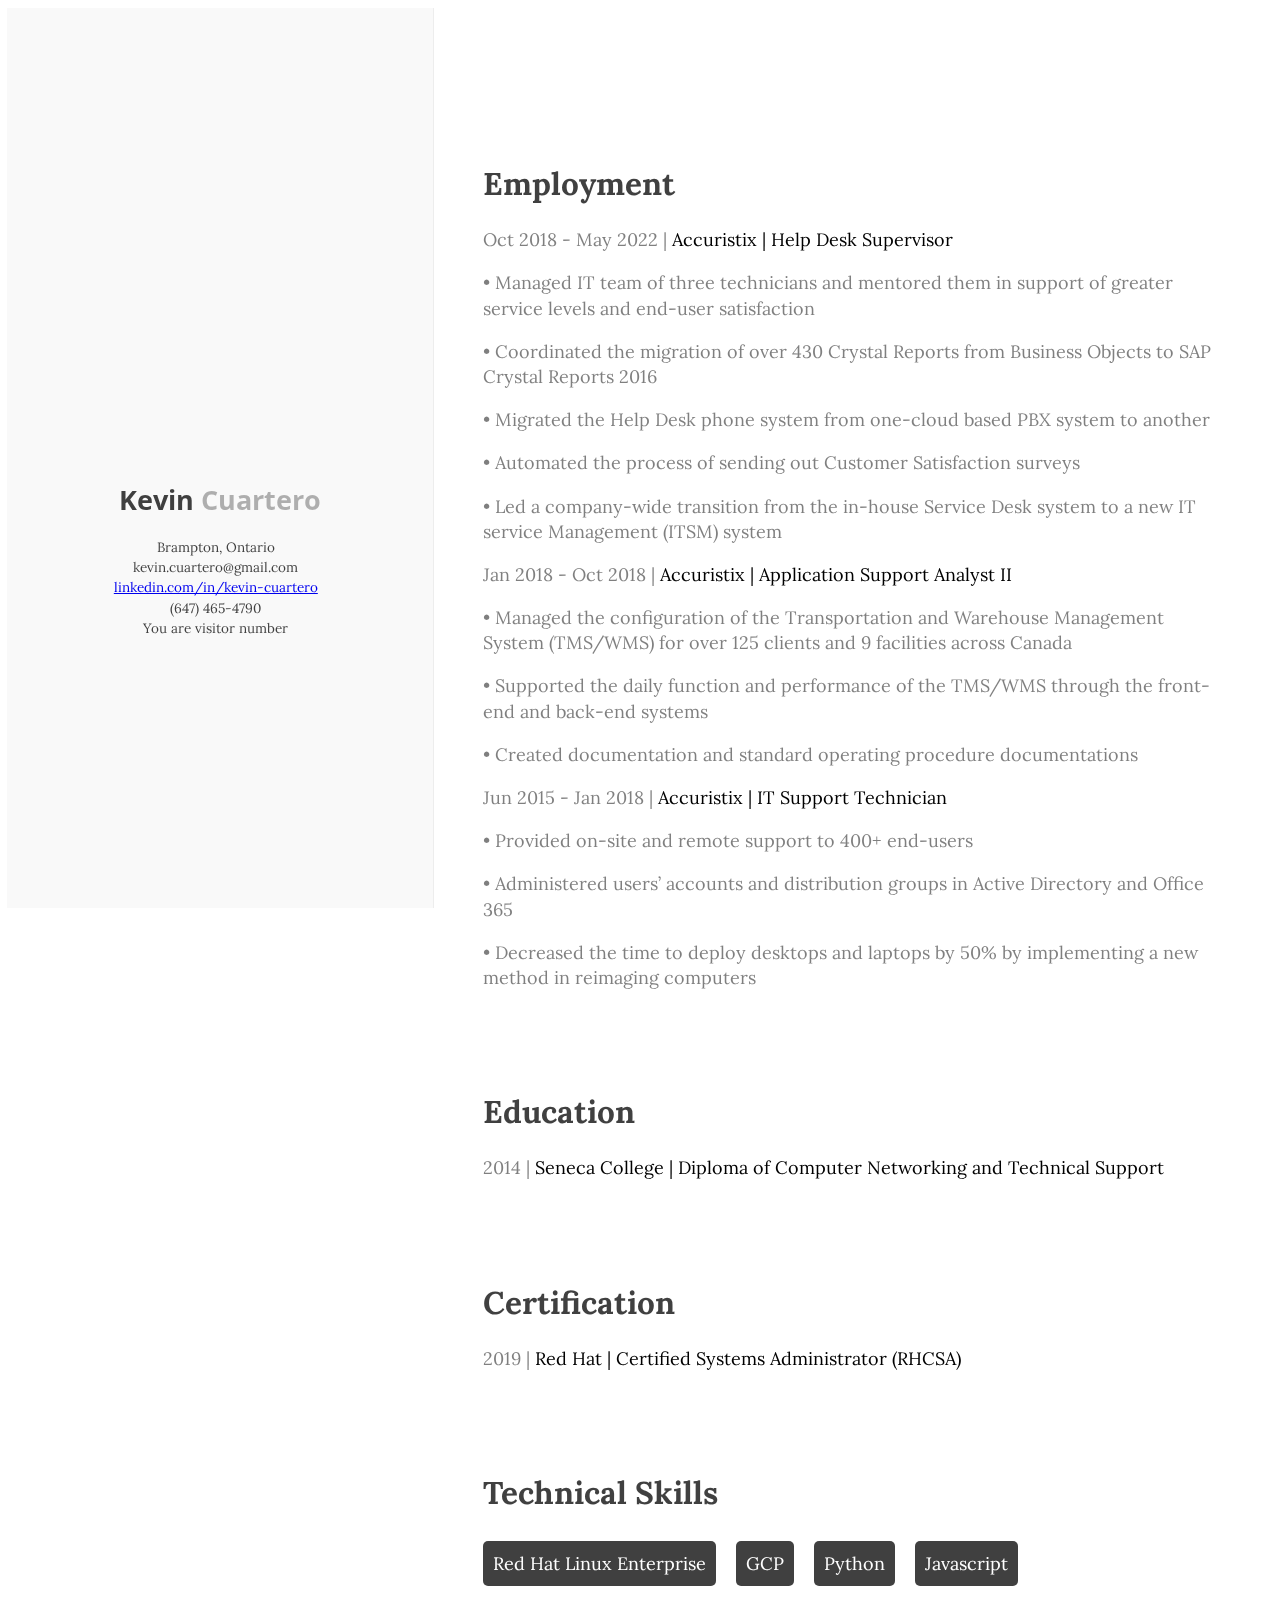
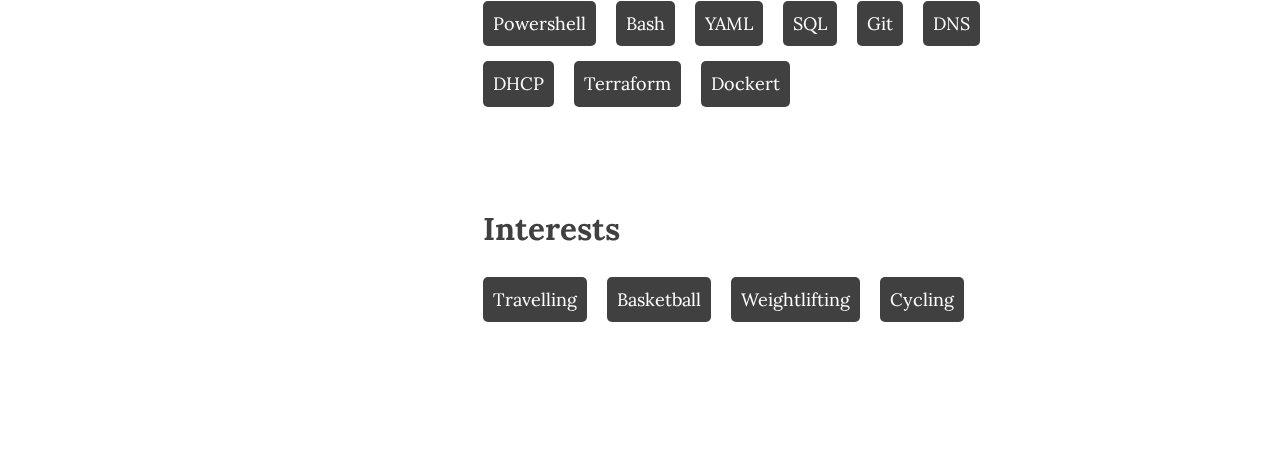
==== index.html @ 577d25b5 "Restructured" ====
<!DOCTYPE html>
<html>
<head>
  <title>Kevin Cuartero | Resume</title>
  <meta charset="utf-8" />
  <link rel='stylesheet' type="text/css" href="style.css" />
  <link href='https://fonts.googleapis.com/css?family=Lora:400,700,400italic|Open+Sans:300,400,500,700|Waiting+for+the+Sunrise|Shadows+Into+Light' rel='stylesheet' type='text/css' >
</head>
<body>

<div class="wrapper clearfix">
<div class="left">
    
    <div class="name-hero">
      
      <div class="me-img"></div>
      
      <div class="name-text">
        
        <h1>Kevin <em>Cuartero</em></h1>
        <p>Brampton, Ontario</p>
        <p>kevin.cuartero@gmail.com</p> 
        <p><a href="https://www.linkedin.com/in/kevin-cuartero">linkedin.com/in/kevin-cuartero</a></p>
        <p>(647) 465-4790</p>
        <p>You are visitor number <a id="count"><a/></p>

      </div>
  
    </div>
    
  </div>
 <div class="right">
    
    <div class="inner">
      <section>
        <h1>Employment</h1>
        <p>Oct 2018 - May 2022 | <em>Accuristix | Help Desk Supervisor</em></p>
        <p>• Managed IT team of three technicians and mentored them in support of greater service levels and end-user satisfaction</p>
        <p>• Coordinated the migration of over 430 Crystal Reports from Business Objects to SAP Crystal Reports 2016</p>
        <p>• Migrated the Help Desk phone system from one-cloud based PBX system to another</p>
        <p>• Automated the process of sending out Customer Satisfaction surveys</p>
        <p>• Led a company-wide transition from the in-house Service Desk system to a new IT service Management (ITSM) system</p>
        <p>Jan 2018 - Oct 2018 | <em>Accuristix | Application Support Analyst II</em></p>
        <p>• Managed the configuration of the Transportation and Warehouse Management System (TMS/WMS) for over 125 clients and 9 facilities across Canada</p>
        <p>• Supported the daily function and performance of the TMS/WMS through the front-end and back-end systems</p>
        <p>• Created documentation and standard operating procedure documentations</p>
        <p>Jun 2015 - Jan 2018 | <em>Accuristix | IT Support Technician</em></p>
        <p>• Provided on-site and remote support to 400+ end-users</p>
        <p>• Administered users’ accounts and distribution groups in Active Directory and Office 365</p>
        <p>• Decreased the time to deploy desktops and laptops by 50% by implementing a new method in reimaging computers</p>
      </section>
      <section>
          <h1>Education</h1>
          <p>2014 | <em>Seneca College | Diploma of Computer Networking and Technical Support</em></p>
      </section>
      <section>
          <h1>Certification</h1>
          <p>2019 | <em>Red Hat | Certified Systems Administrator (RHCSA)</em></p>
      </section>
      <section>
        <h1>Technical Skills</h1>
        <ul class="skill-set">
          <li>Red Hat Linux Enterprise</li>
          <li>GCP</li>
          <li>Python</li>
          <li>Javascript</li>
          <li>Powershell</li>
          <li>Bash</li>
          <li>YAML</li>
          <li>SQL</li>
          <li>Git</li>
          <li>DNS</li>
          <li>DHCP</li>
          <li>Terraform</li>
          <li>Dockert</li>
        </ul>
      </section>
            <section>
        <h1>Interests</h1>
        <ul class="skill-set">
          <li>Travelling</li>
          <li>Basketball</li>
          <li>Weightlifting</li>
          <li>Cycling</li>
        </ul>
      </section>
    </div>
    
  </div>
  
</div>

<script src="updateVisitorCount.js"></script>

</body>

</html>
---- style.css ----
*, *:before, *:after {
  -moz-box-sizing: border-box; -webkit-box-sizing: border-box; box-sizing: border-box;
 }

html
{
	font-size:100%;
}

body
{
	-webkit-font-smoothing:antialiased;
	color:#333332;
	font-family:Lora, serif;
	font-size:18px;
	font-weight:400;
	line-height:1.4;
	text-rendering:optimizeLegibility;
}

.skill-set li:hover
{
	background:#3498db;
}

h1
{
	color:rgba(0,0,0,.75);
}

.wrapper
{
	height:100%;
}

.left
{
	background-color:rgba(0,0,0,.025);
	border-right:1px solid rgba(0,0,0,.05);
	float:right;
	height:100%;
	margin-left:-1px;
	min-width:256px;
	position:fixed;
	width:33.33%;
  
}

.right
{
	float:right;
	height:100%;
	position:relative;
	width:66.66%;
}


.name-hero
{
	background:rgba(0,0,0,.001);
	bottom:0;
	height:290px;
	left:0;
	margin:auto;
	position:absolute;
	right:0;
	top:0;
	width:85%;
}

.me-img
{
	background:url(https://media-exp1.licdn.com/dms/image/C4E03AQGnLq_IB_mf8Q/profile-displayphoto-shrink_400_400/0/1631022739752?e=1648684800&v=beta&t=eICUjHeH_g9GQEItmEMK1j2gCADwqfjrlccSD_5za58) no-repeat center center ;
	background-size:100%;
  background-position:0px;
	border-radius:100%;
	height:150px;
	margin:0 auto;
	position:relative;
	width:150px;
}

.name-hero h1
{
	font-family:Open Sans, sans-serif;
	font-size:1.5em;
	text-align:center;
}

.name-hero h1 em
{
	color:rgba(0,0,0,.3);
	font-style:normal;
	font-weight:700;
}

.name-hero p
{
	color:rgba(0,0,0,.75);
	font-size:.75em;
	line-height:1.5;
	margin:0 8px 0 0;
	text-align:center;
}

.name-hero .name-text
{
	margin:0 auto;
	width:85%;
}

.inner
{
	margin:0 auto;
	max-width:975px;
	padding:3em;
}

.inner h1
{
	font-size:1.75em;
}

.inner p
{
	color:rgba(0,0,0,.5);
}

.inner p em
{
	color:rgba(0,0,0,1);
	font-style:normal;
}

.inner section
{
	margin:100px auto;
}

ul
{
	list-style-type:none;
	margin-top:-10px;
	max-width:570px;
	padding:0;
}

.skill-set li
{
	background:rgba(0,0,0,.75);
	border-radius:5px;
	color:#FFF;
	display:inline-block;
	list-style:none;
	margin:15px 15px 0 0;
	padding:10px;
	text-align:justify;
}

@media screen and (max-width: 48em) {
	.right,.left
	{
		float:none;
    position:relative !important;
		width:100%;
    min-height:500px;
	}
  .handmade {
  text-align:center !important;
  margin-top:0px !important;
}

@media screen and (max-width: 75em) {
    body
{ font-size:16px;}
}

@media screen and (max-width: 60em) {
    body
{ font-size:14px;}
}
.clearfix:after {
   content: " "; /* Older browser do not support empty content */
   visibility: hidden;
   display: block;
   height: 0;
   clear: both;
}
.handmade {
  text-align:right;
  margin-top:100px;
}
.handmade em {
  font-family: 'Shadows Into Light', cursive;
  font-size: 1.25em;
  margin-left:5px;
}
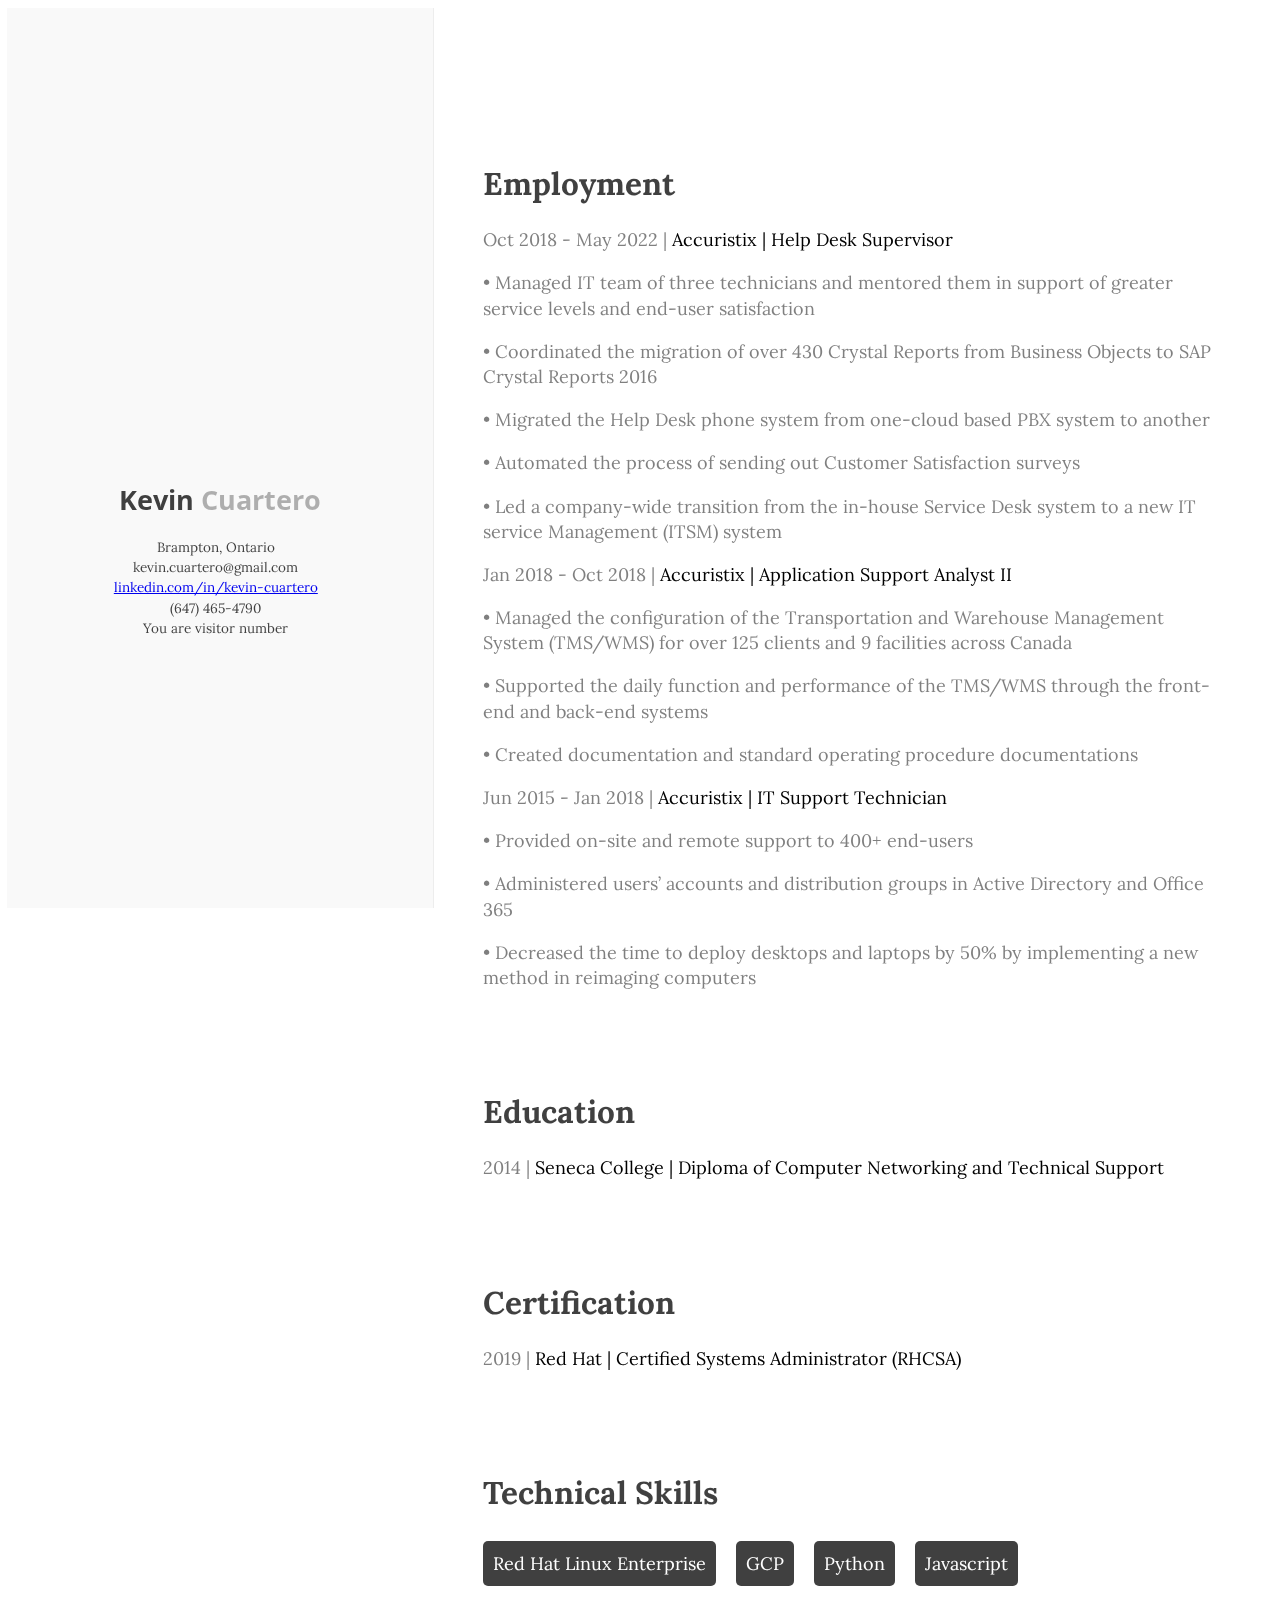
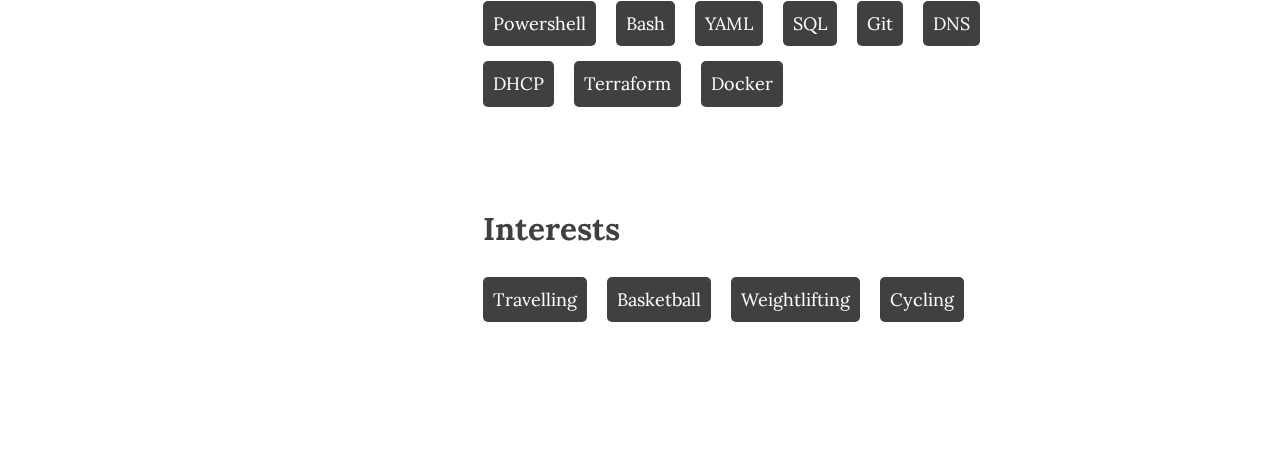
==== commit ffd0a4c7: "ci test" ====
--- a/index.html
+++ b/index.html
@@ -72,7 +72,7 @@
           <li>DNS</li>
           <li>DHCP</li>
           <li>Terraform</li>
-          <li>Dockert</li>
+          <li>Docker</li>
         </ul>
       </section>
             <section>
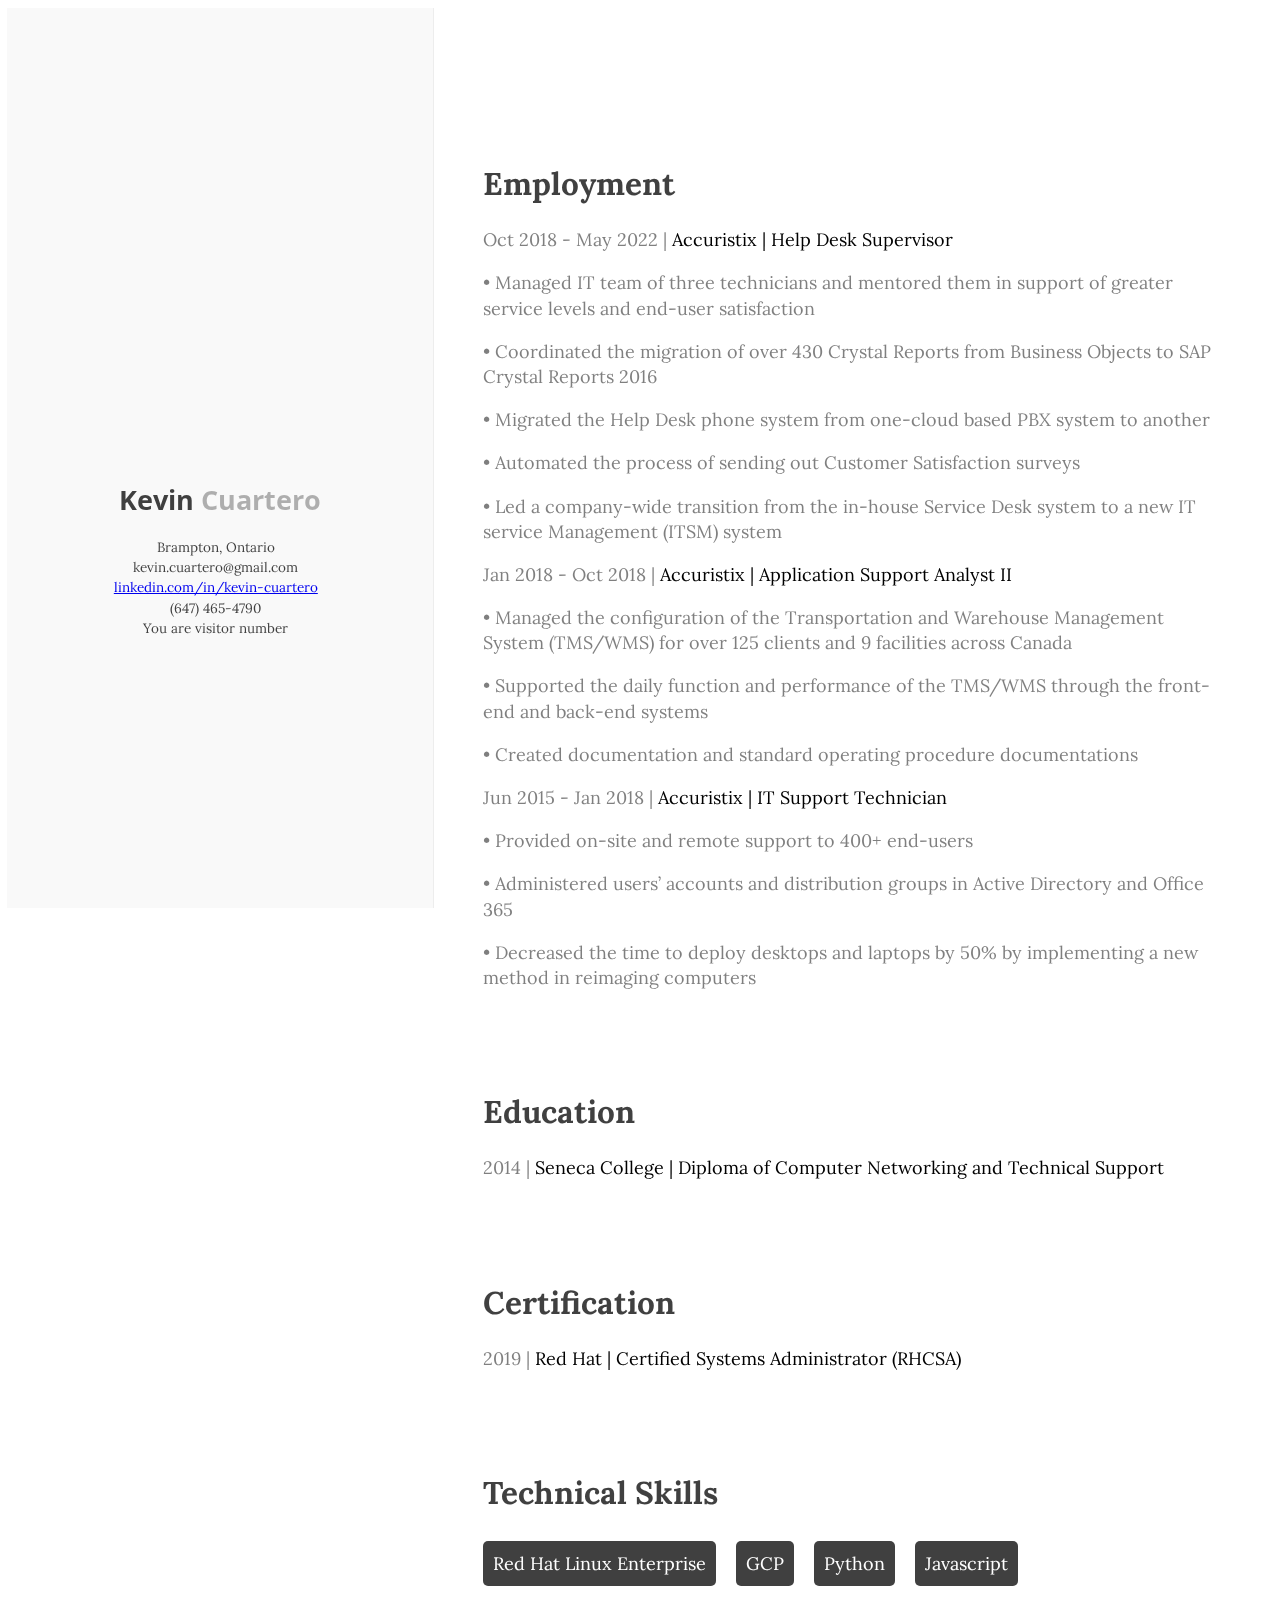
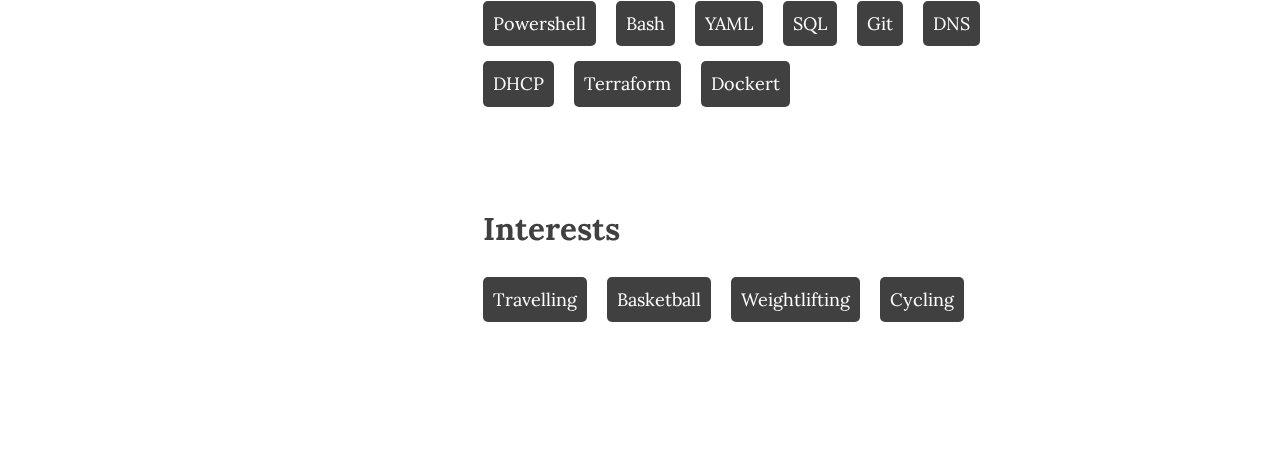
==== commit 71469748: "ci test" ====
--- a/index.html
+++ b/index.html
@@ -72,7 +72,7 @@
           <li>DNS</li>
           <li>DHCP</li>
           <li>Terraform</li>
-          <li>Docker</li>
+          <li>Dockert</li>
         </ul>
       </section>
             <section>
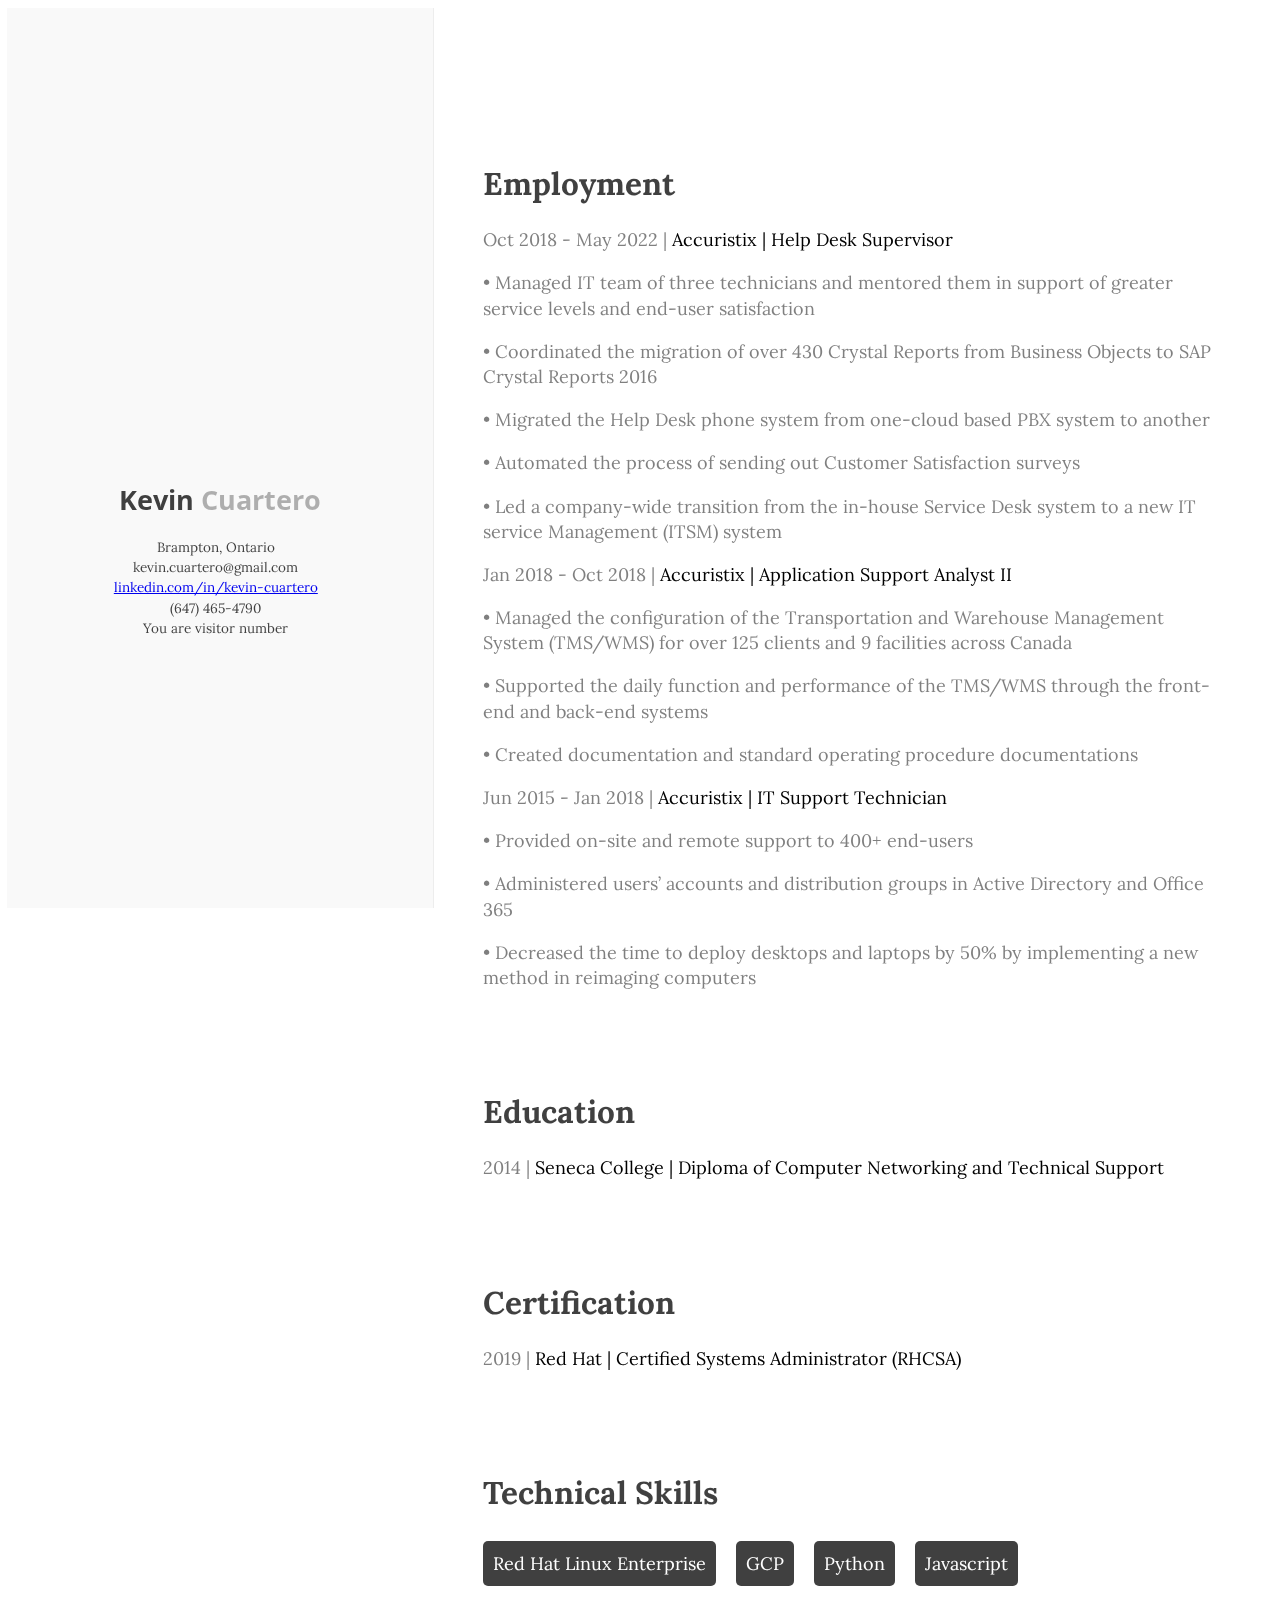
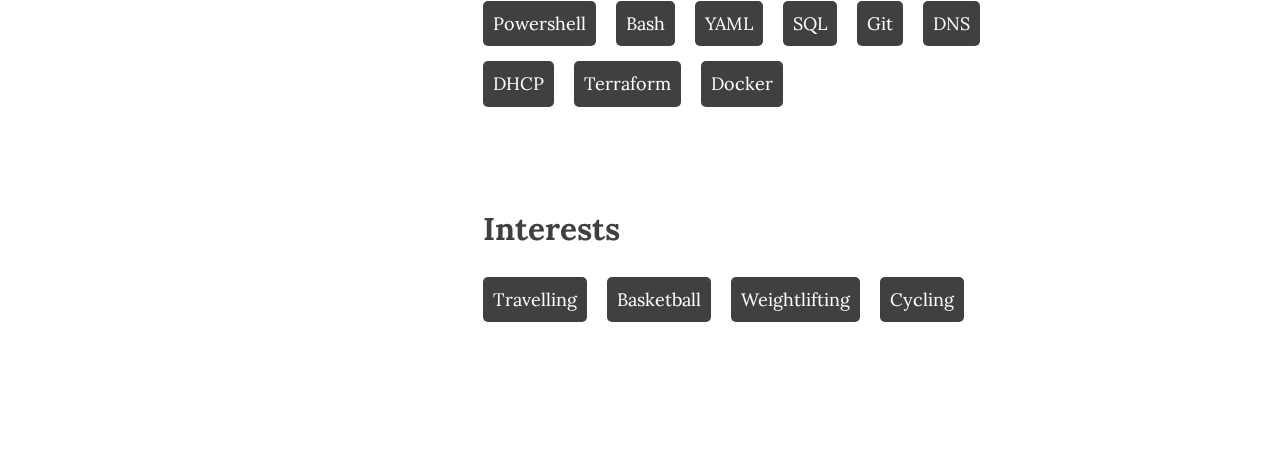
==== commit d00a46d7: "ci test" ====
--- a/index.html
+++ b/index.html
@@ -72,7 +72,7 @@
           <li>DNS</li>
           <li>DHCP</li>
           <li>Terraform</li>
-          <li>Dockert</li>
+          <li>Docker</li>
         </ul>
       </section>
             <section>
@@ -94,4 +94,4 @@
 
 </body>
 
-</html> +</html> 
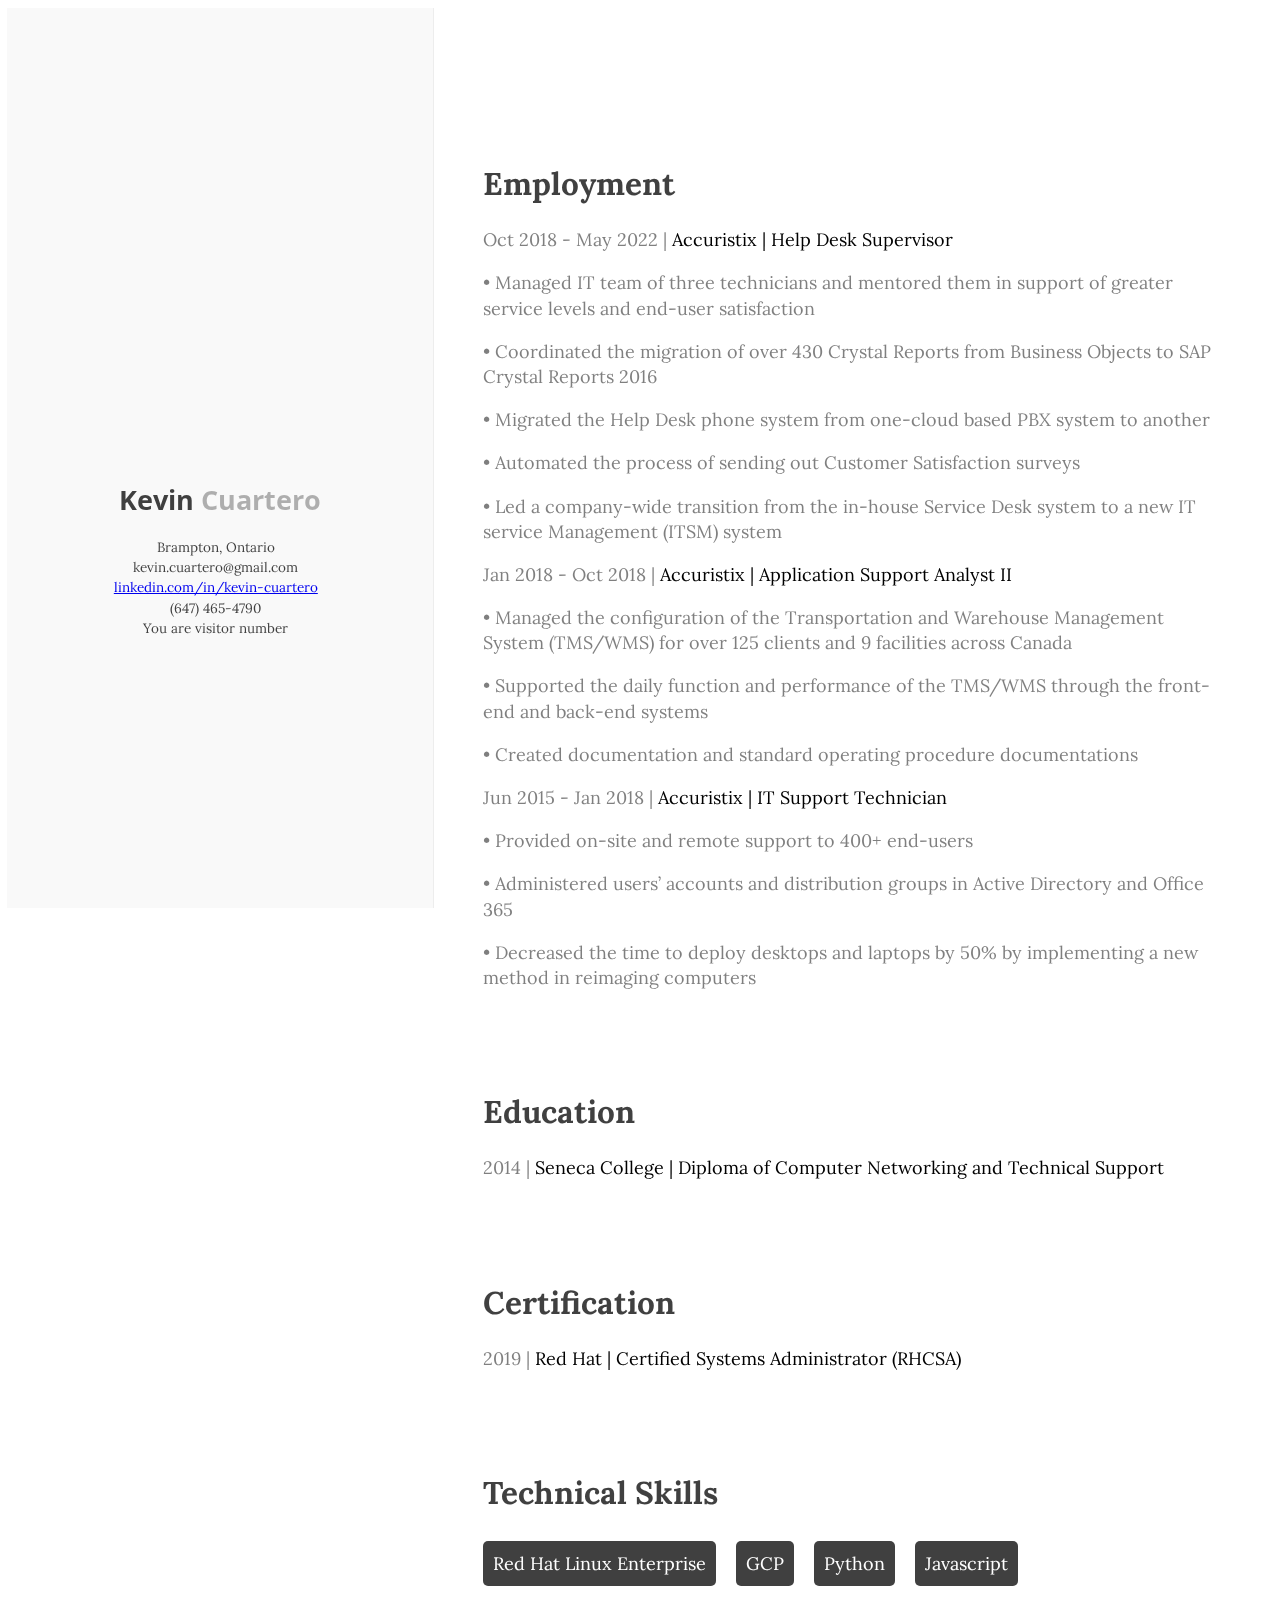
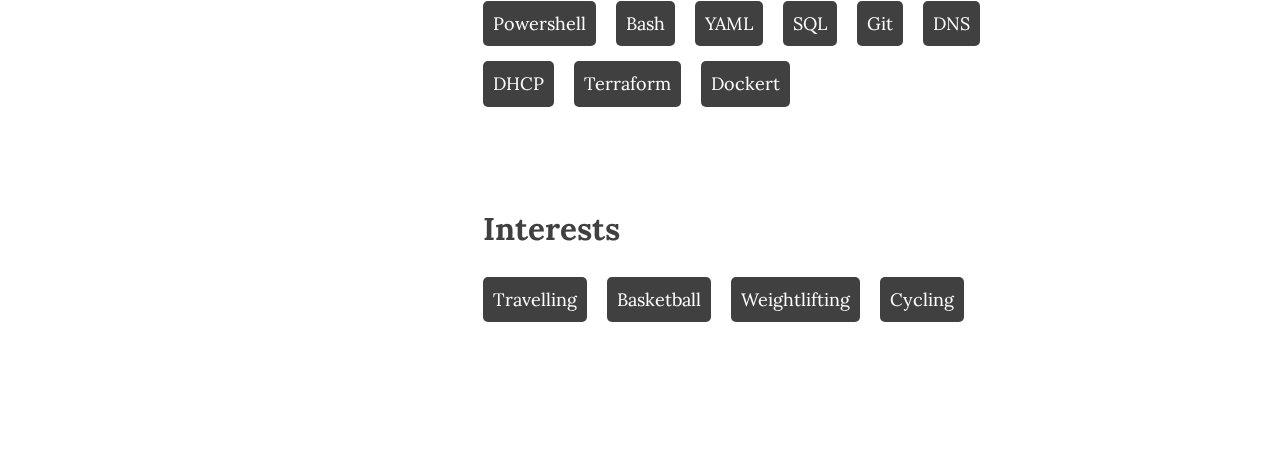
==== commit 85b84388: "ci test" ====
--- a/index.html
+++ b/index.html
@@ -72,7 +72,7 @@
           <li>DNS</li>
           <li>DHCP</li>
           <li>Terraform</li>
-          <li>Docker</li>
+          <li>Dockert</li>
         </ul>
       </section>
             <section>
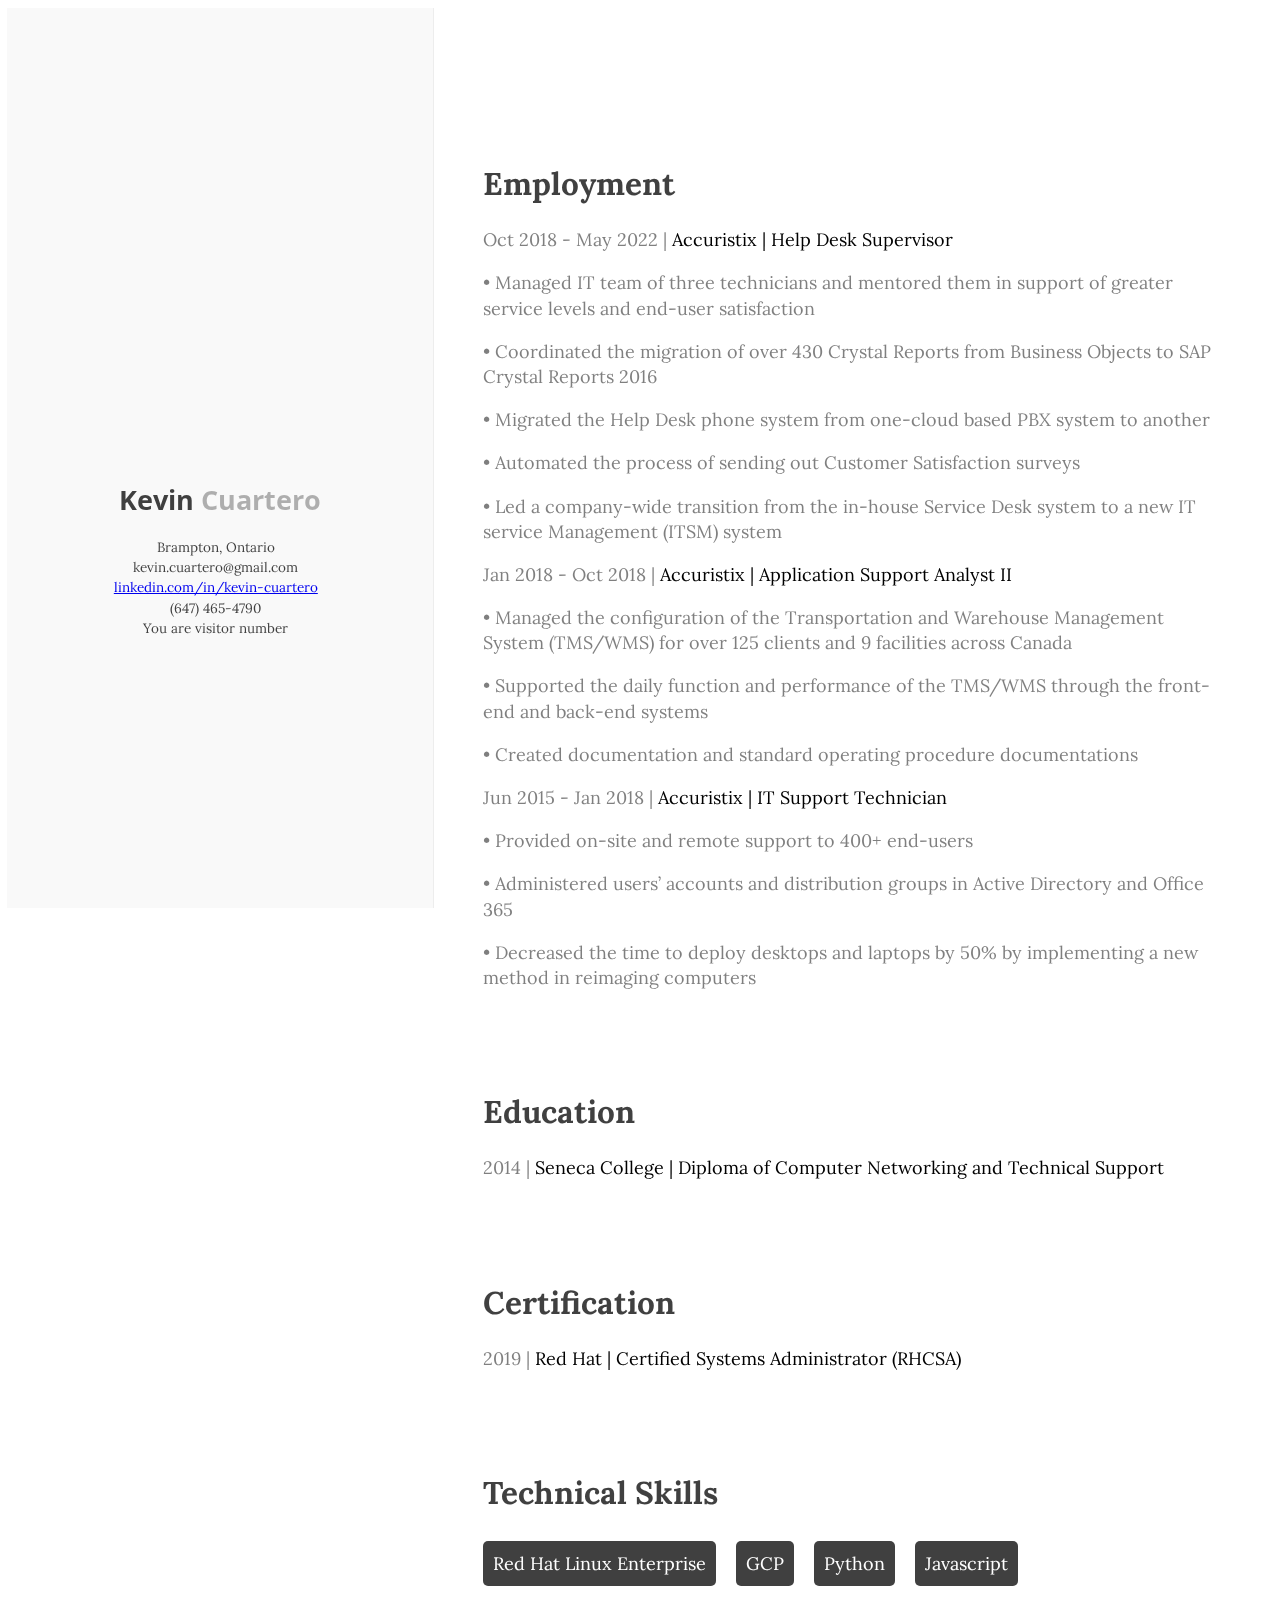
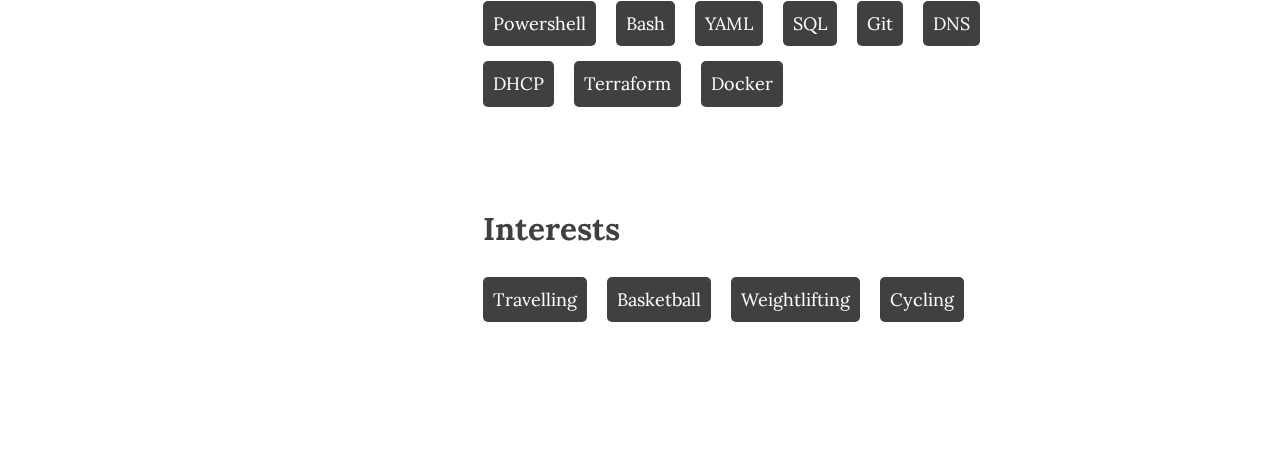
==== commit a6142444: "fixed typo technical skills" ====
--- a/index.html
+++ b/index.html
@@ -72,7 +72,7 @@
           <li>DNS</li>
           <li>DHCP</li>
           <li>Terraform</li>
-          <li>Dockert</li>
+          <li>Docker</li>
         </ul>
       </section>
             <section>
